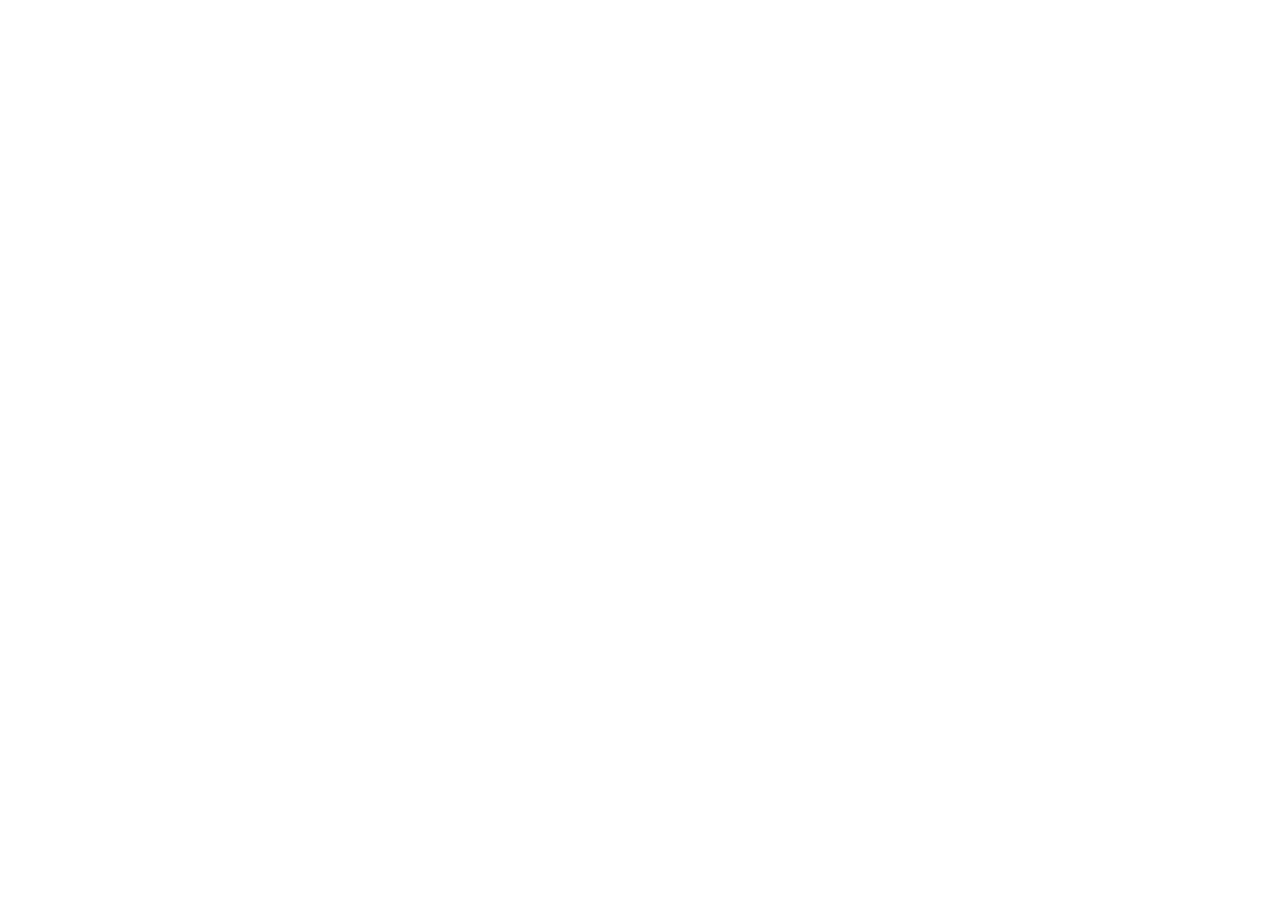
==== index.html @ 9a562b95 "add index.html" ====
<!DOCTYPE html>
<html lang="en">

<head>
    <meta charset="UTF-8">
    <meta name="viewport" content="width=device-width, initial-scale=1.0">
    <link href="https://cdn.jsdelivr.net/npm/bootstrap@5.3.8/dist/css/bootstrap.min.css" rel="stylesheet"
        integrity="sha384-sRIl4kxILFvY47J16cr9ZwB07vP4J8+LH7qKQnuqkuIAvNWLzeN8tE5YBujZqJLB" crossorigin="anonymous">
        <link rel="stylesheet" href="https://cdn.jsdelivr.net/npm/bootstrap-icons@1.13.1/font/bootstrap-icons.min.css">
    <link href="./styles/style.css" rel="stylesheet">
    <title>Index My portfolio</title>
</head>

<body>

    <nav>
        <div id="navBarContainer"></div>
    </nav>



    <footer>
        <div id="footerContainer"></div>
    </footer>

    <script src="./js/footer.js"></script>
    <script src="./js/navbar.js"></script>
    <script src="https://cdn.jsdelivr.net/npm/bootstrap@5.3.8/dist/js/bootstrap.bundle.min.js"
        integrity="sha384-FKyoEForCGlyvwx9Hj09JcYn3nv7wiPVlz7YYwJrWVcXK/BmnVDxM+D2scQbITxI"
        crossorigin="anonymous"></script>
</body>

</html>
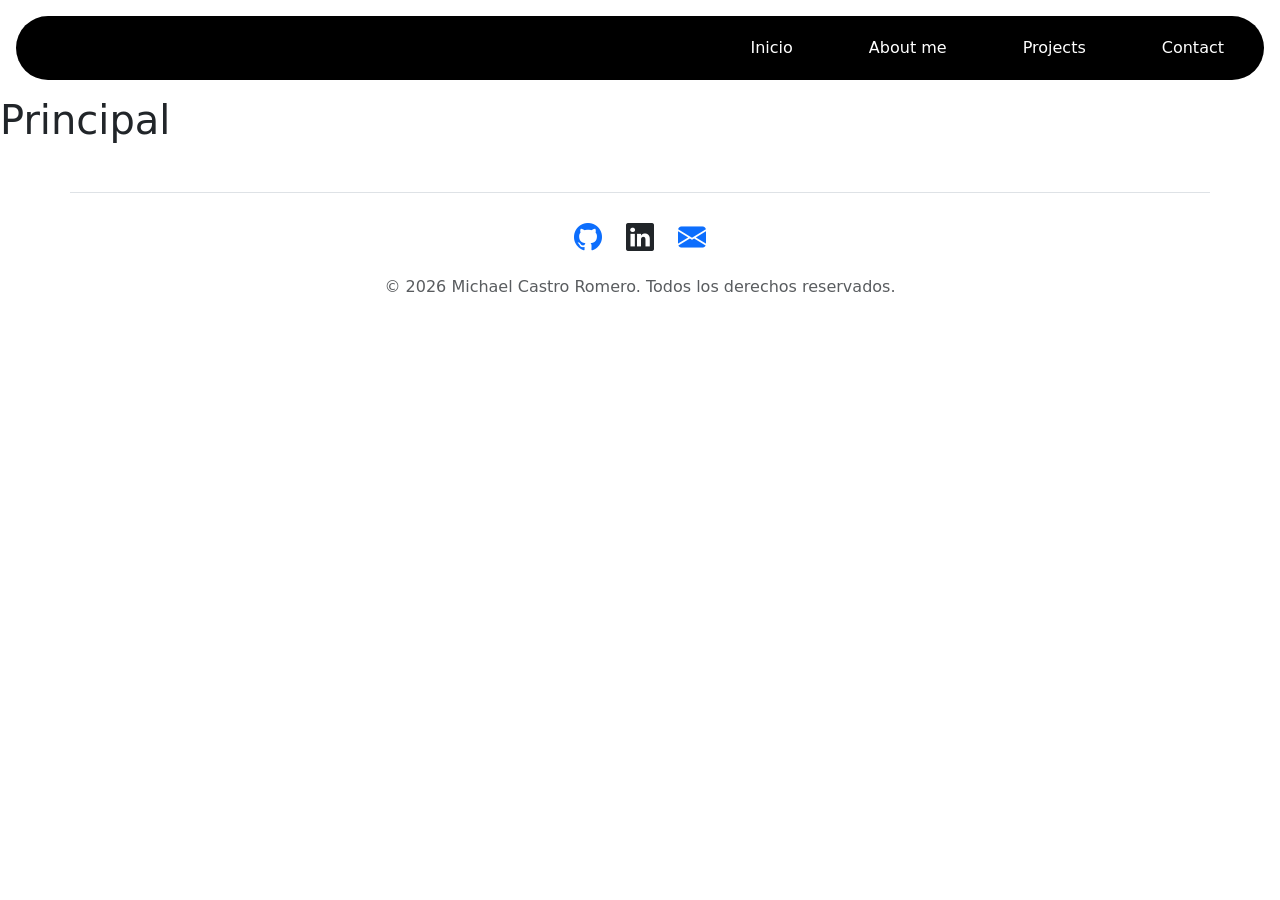
==== commit 5adf30ad: "changes" ====
--- a/index.html
+++ b/index.html
@@ -16,6 +16,7 @@
     <nav>
         <div id="navBarContainer"></div>
     </nav>
+    <h1>Principal</h1>
 
 
 
--- a/styles/style.css
+++ b/styles/style.css
@@ -0,0 +1,24 @@
+body{
+    background-color: rgb(255, 255, 255);
+}
+
+
+
+
+
+
+
+#navBar{
+    background-color: rgb(0, 0, 0);
+    border-radius: 50px;
+}
+
+#navBar a {
+    padding: 20px;
+    margin-right:20px ;
+    color: white;
+}
+
+#navBar a:hover {
+    color: aqua;
+}
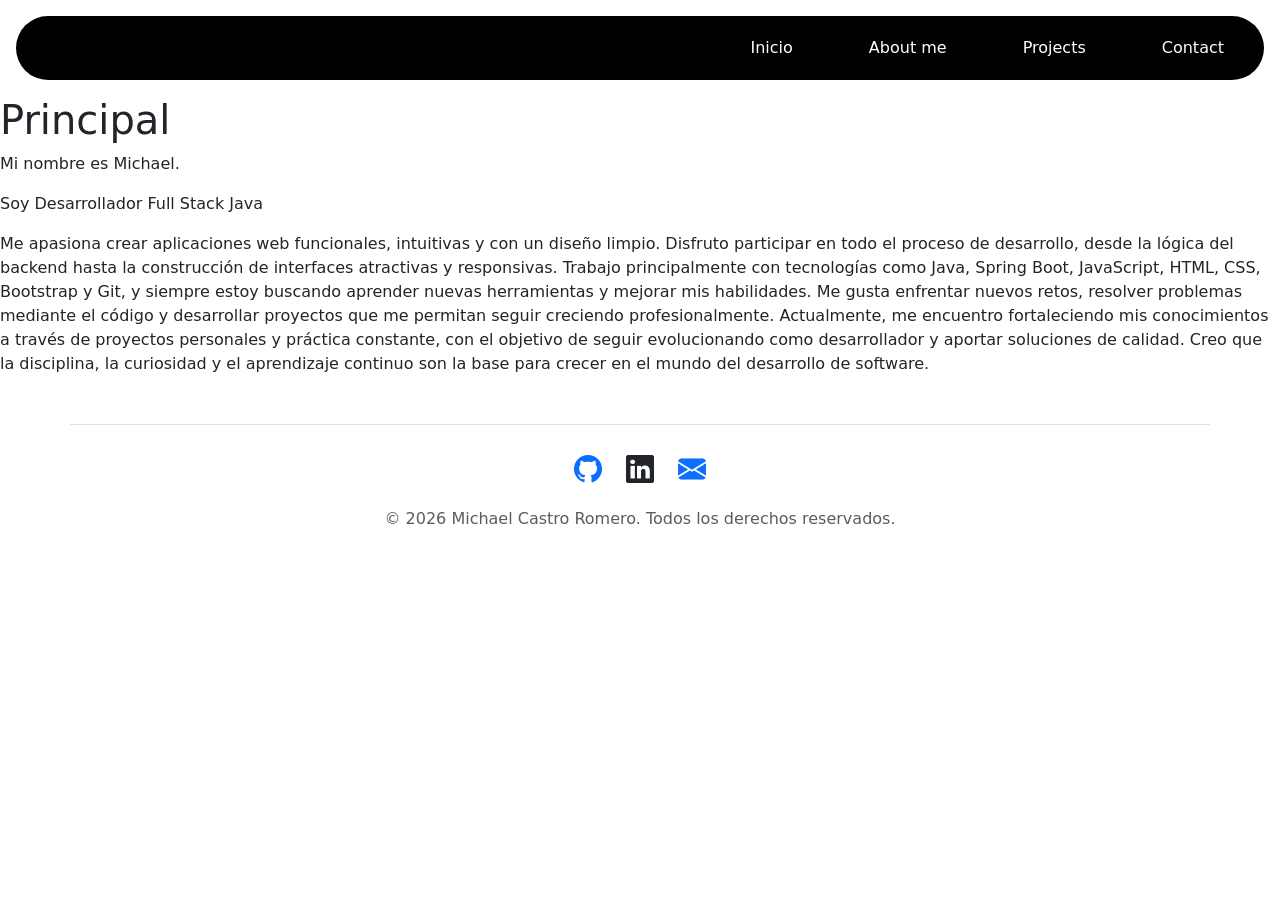
==== commit 1d85eeee: "Add index.html structure elements" ====
--- a/index.html
+++ b/index.html
@@ -6,7 +6,7 @@
     <meta name="viewport" content="width=device-width, initial-scale=1.0">
     <link href="https://cdn.jsdelivr.net/npm/bootstrap@5.3.8/dist/css/bootstrap.min.css" rel="stylesheet"
         integrity="sha384-sRIl4kxILFvY47J16cr9ZwB07vP4J8+LH7qKQnuqkuIAvNWLzeN8tE5YBujZqJLB" crossorigin="anonymous">
-        <link rel="stylesheet" href="https://cdn.jsdelivr.net/npm/bootstrap-icons@1.13.1/font/bootstrap-icons.min.css">
+    <link rel="stylesheet" href="https://cdn.jsdelivr.net/npm/bootstrap-icons@1.13.1/font/bootstrap-icons.min.css">
     <link href="./styles/style.css" rel="stylesheet">
     <title>Index My portfolio</title>
 </head>
@@ -16,7 +16,29 @@
     <nav>
         <div id="navBarContainer"></div>
     </nav>
-    <h1>Principal</h1>
+
+    <div>
+        <h1>Principal</h1>
+        <p>Mi nombre es Michael.</p>
+        <p>Soy Desarrollador Full Stack Java</p>
+        <p> Me apasiona crear aplicaciones web funcionales, intuitivas y con un
+            diseño limpio. Disfruto participar en todo el proceso de desarrollo, desde la lógica del backend hasta la
+            construcción de interfaces atractivas y responsivas.
+
+            Trabajo principalmente con tecnologías como Java, Spring Boot, JavaScript, HTML, CSS, Bootstrap y Git, y
+            siempre estoy buscando aprender nuevas herramientas y mejorar mis habilidades. Me gusta enfrentar nuevos
+            retos, resolver problemas mediante el código y desarrollar proyectos que me permitan seguir creciendo
+            profesionalmente.
+
+            Actualmente, me encuentro fortaleciendo mis conocimientos a través de proyectos personales y práctica
+            constante, con el objetivo de seguir evolucionando como desarrollador y aportar soluciones de calidad.
+
+            Creo que la disciplina, la curiosidad y el aprendizaje continuo son la base para crecer en el mundo del
+            desarrollo de software.
+        </p>
+
+    </div>
+
 
 
 
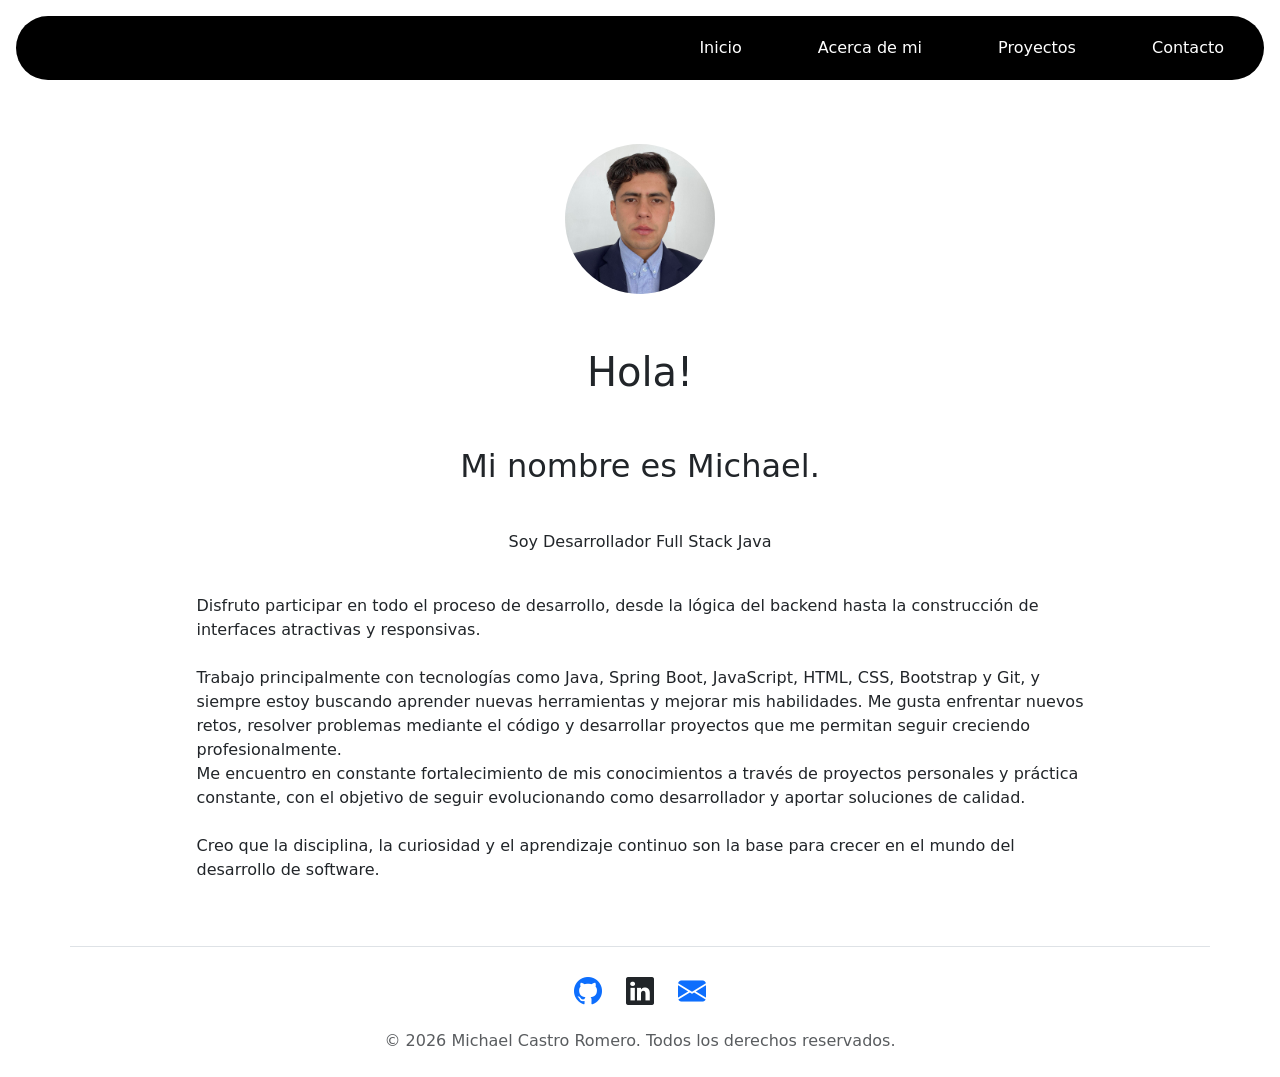
==== commit 2256a604: "changes" ====
--- a/index.html
+++ b/index.html
@@ -17,24 +17,24 @@
         <div id="navBarContainer"></div>
     </nav>
 
-    <div>
-        <h1>Principal</h1>
-        <p>Mi nombre es Michael.</p>
-        <p>Soy Desarrollador Full Stack Java</p>
-        <p> Me apasiona crear aplicaciones web funcionales, intuitivas y con un
-            diseño limpio. Disfruto participar en todo el proceso de desarrollo, desde la lógica del backend hasta la
-            construcción de interfaces atractivas y responsivas.
+    <div class="d-flex flex-column align-items-center">
+        <img id="imgP" class="m-5" src="./assets/Michael.jfif">
+        <p class="fs-1">Hola!</p><br>
+        <p class="fs-2">Mi nombre es Michael.</p><br>
+        <p> Soy Desarrollador Full Stack Java</p><br>
+        <p> Disfruto participar en todo el proceso de desarrollo, desde la lógica del backend hasta la construcción de<br>
+            interfaces atractivas y responsivas.<br>
+            <br>
+            Trabajo principalmente con tecnologías como Java, Spring Boot, JavaScript, HTML, CSS, Bootstrap y Git, y<br>
+            siempre estoy buscando aprender nuevas herramientas y mejorar mis habilidades. Me gusta enfrentar nuevos<br>
+            retos, resolver problemas mediante el código y desarrollar proyectos que me permitan seguir creciendo<br>
+            profesionalmente.<br>
 
-            Trabajo principalmente con tecnologías como Java, Spring Boot, JavaScript, HTML, CSS, Bootstrap y Git, y
-            siempre estoy buscando aprender nuevas herramientas y mejorar mis habilidades. Me gusta enfrentar nuevos
-            retos, resolver problemas mediante el código y desarrollar proyectos que me permitan seguir creciendo
-            profesionalmente.
-
-            Actualmente, me encuentro fortaleciendo mis conocimientos a través de proyectos personales y práctica
-            constante, con el objetivo de seguir evolucionando como desarrollador y aportar soluciones de calidad.
-
-            Creo que la disciplina, la curiosidad y el aprendizaje continuo son la base para crecer en el mundo del
-            desarrollo de software.
+            Me encuentro en constante fortalecimiento de mis conocimientos a través de proyectos personales y práctica<br>
+            constante, con el objetivo de seguir evolucionando como desarrollador y aportar soluciones de calidad.<br>
+            <br>
+            Creo que la disciplina, la curiosidad y el aprendizaje continuo son la base para crecer en el mundo del<br>
+            desarrollo de software.<br>
         </p>
 
     </div>
--- a/styles/style.css
+++ b/styles/style.css
@@ -3,11 +3,27 @@
 }
 
 
+#imgP{
+      width: 150px;
+    height: 150px;
+    border-radius: 50%;
+    object-fit: cover;
+}
+.txtAbout{
+    text-align: justify;
+}
 
 
+.img-container {
+    height: 220px; /* mismo alto para todas */
+    overflow: hidden;
+}
 
-
-
+.card-img-custom {
+    width: 100%;
+    height: 100%;
+    object-fit: cover;
+}
 #navBar{
     background-color: rgb(0, 0, 0);
     border-radius: 50px;
